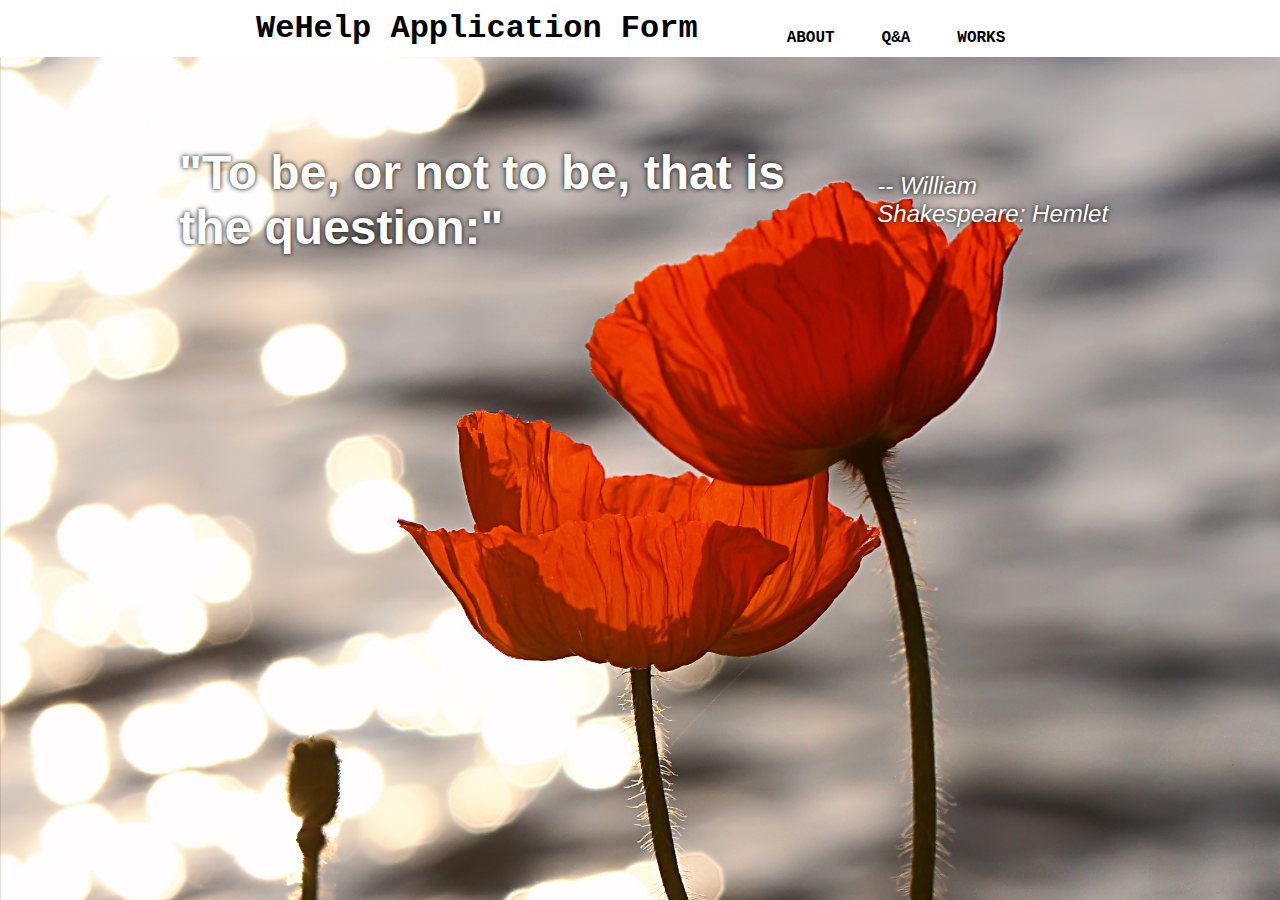
==== index.html @ 62c7c0e5 "Initial WeHelp application form" ====
<!DOCTYPE html>
<html lang="en">
<head>
    <meta charset="UTF-8">
    <meta http-equiv="X-UA-Compatible" content="IE=edge">
    <meta name="viewport" content="width=device-width, initial-scale=1.0">
    <title>WeHelp Application: Yu-An Chen</title>
    <link rel="stylesheet" type="text/css" href="style.css">
    <script type="text/javascript" src="menu.js"></script>
</head>
<body>
    <header>
        <div class="container">
            <span class="head">WeHelp Application Form</span>
            <nav>
                <div data-text="ABOUT" class="item" onclick="showContent('about');" onmouseover="overItem(this);" onmouseout="outItem(this);">ABOUT</div>
                <div data-text="Q&A" class="item" onclick="showContent('qa');" onmouseover="overItem(this);" onmouseout="outItem(this);">Q&A</div>
                <div data-text="WORKS" class="item" onclick="showContent('works');" onmouseover="overItem(this);" onmouseout="outItem(this);">WORKS</div>
            </nav>
        </div>
    </header>
    <main>
        <div id="initial" class="content showed-content">
            <div class="title">
                <h1>"To be, or not to be, that is the question:"</h1>
                <i>-- William Shakespeare: Hemlet</i>
            </div> 
        </div>
        <div id="about" class="content">
            <div class="box">
                <h3>兩百字內的個人簡介。</h3>
                <p>
                    我是Ann，目前在新竹科學園區擔任半導體工程師<br/>
                    在工作多年後想起兒時(?)的夢想曾經是唸資訊工程然後成為一名軟體工程師<br/>
                    於是重拾了學習程式語言之路...<br/>
                    <br/>
                    目前曾學過的語言有Python、C/C++及JavaScript，慢慢增進能力中<br/>
                    期待自己有一天能夠將興趣跟工作結合&#9994<br/>
                </p>
            </div>
        </div>
        <div id="qa" class="content">
            <div class="box">
                <h3>為了成為軟體工程師，曾做過什麼努力？若有具體專案作品請分享給我們。</h3>
                <p>
                    自己在約略二十年前(年齡曝露)曾自學過html，當時也有能力用記事本從無到有寫出網頁，並佐以來自於別人原始碼寫好的JavaScript特效(?)<br/>
                    因此在去年下旬有短暫兩至三週試圖自學JavaScript，利用的是<a href="https://javascript.info/" target="_blank">The Modern JavaScript Tutorial</a><br/>
                    後來覺得這樣練習的方式不夠有系統，今年上旬便決定開始在台大資訊系統訓練班修課<br/>
                    因當初曾在大學時修過C，先選擇python學習；後續想將基礎打好，繼續上了C/C++基礎程式設計，除了作業及期末專題外，持續在批改系統上刷題 (目前累積接近200題...)，也預計要繼續上資料結構及演算法<br/>
                    最近也剛好遇上前端入門的暑期密集班開課，將特休梭哈趁機接觸了前端，希望能藉這次機會累積前後端的實力！
                </p>           
            </div>
            <div class="box">
                <h3>如果參與這個計畫，會怎麼安排學習時間？</h3>
                <p>
                    目前仍是全職人士，預計會利用下班時間進行作業及完成每日進度報告<br/>
                    假日則至少會至每日八小時
                </p>
            </div>
            <div class="box">
                <h3>是否有想要加入的軟體公司？為什麼想加入該公司？</h3>
                <p>
                    有機會的話，還是會希望自己能夠加入像Google那樣的頂尖公司貢獻所長... <br/>
                    曾經參訪過他們的美國總部，感受到整個公司文化及氣氛是開放且自由的，令人心生嚮往<br/>
                    加上是知名的大公司，相信裡面肯定是臥虎藏龍，能夠獲得許多寶貴的經驗<br/>
                </p>
            </div>
            <div class="box">
                <h3>請描述一件你曾經碰到最困難的事情，如何克服？</h3>
                <p>
                    去年年中我自團隊的小leader晉升為正式leader，且是一個超過6人以上的技術團隊<br/>
                    讓過去幾乎沒有主力帶領團隊經驗、大都獨自完成手上專案的自己，一開始非常不習慣<br/>
                    必須將自己的工作模式由過去的單打獨鬥、轉換為領導其他人共同完成更大的專案<br/>
                    且要自行面對更高層級的對口，並能夠讓團隊中的工程師們適得其所<br/>
                    為此我調整心態，用比現行更高層級的角度去看待工作上遇到的問題，並著手訓練團隊成員，讓他們的能力足以完成交派的任務<br/>
                    同時提供舞台讓他們能夠在工作上發揮所長，而不是只有例行公事<br/>
                    最後順利地達成團隊目標並持續精進，主管對團隊的總體評價也進而提升<br/>
                    也成功地將自己對待工作的正向態度感染給團隊成員<br/>
                </p> 
            </div>
            <div class="box">
                <h3>關於這份申請網頁，請分享一個你開發時的技術心得。</h3>
                <p>
                    早期做網頁時都是使用frame去做主頁跟選單的切割，再利用超連結去連結到另外的分頁<br/>
                    此次利用div排版及CSS中display模式的切換，再搭配JavaScript的Event Handling相關語法即可達到分頁及選單都在同一份網頁內完成<br/>
                    也不禁讚嘆現在網頁技術發展之成熟... <span style="text-decoration: line-through;">難怪我後來想偷看原始碼都看不太懂了</span><br/>
                </p>
            </div>
        </div>
        <div id="works" class="content">
            <div class="box">
                <h3>Under construction...</h3>
            </div>
        </div>
    </main>
</body>
</html>
---- style.css ----
body{
    margin: 0px;
    background-image: url('Poppies_in_the_Sunset_on_Lake_Geneva.jpg');
    background-repeat: no-repeat;
    background-attachment: fixed;
    background-size: cover;
    font-size: 12pt; font-family: 'Gill Sans', 'Gill Sans MT', Calibri, 'Trebuchet MS', sans-serif;
}
a{
    text-decoration: none;
    font-weight: bold;
}
a:link{
    color: #000000;
}
a:visited{
    color: #000000;
}
a:focus{
    color: #ffffff;
}
a:hover{
    color: #ffffff;
    background: #ff4500; 
}
a:active{
    color: #ff4500;
    background: none;    
}
/* 讓標題跟選單固定在畫面正上方 */
header{
    width: 100%;
    position: fixed; top: 0;
    background-color: #ffffff;
    font-weight: bold;
}
/* 讓標題跟選單範圍是畫面的60% */
.container{
    margin: auto; padding: 10px;
    width: 60%;
    display: flex;
    justify-content: center;
    align-items: flex-end;
    flex-wrap: wrap;
}
/* 標題 */
.head{
    flex: 2;
    font-size: 24pt; font-weight: bold;
    font-family: 'Courier New', Courier, monospace;
}
/* 選單 */
nav{
    flex: 1;
    display: flex;
    justify-content: center;
    background-color: #ffffff;
    font-family: 'Courier New', Courier, monospace;
}
.item{
    flex: 1;
    text-align: center;
    cursor: pointer;            
}
/* 內容 */
main{
    /* 讓內容不會被固定位置的選單蓋住 */
    margin-top: 75px;
}
.content{
    display: none;
    margin: auto;
    width: 75%;
}
.showed-content{
    display: block;
    margin: auto;
    width: 75%;
}
.title{
    font-size: 24px;
    width: 100%;
    height: 250px;
    display: flex;
    align-items: center;
    color: #ffffff;
    text-shadow: #000 0 0 .2em;
}
.title>h1{
    margin: 2%;
}
.box{
    margin: 15px; padding: 15px;
    border-radius: 25px;
    background-color: rgba(255,255,255,0.3);
}
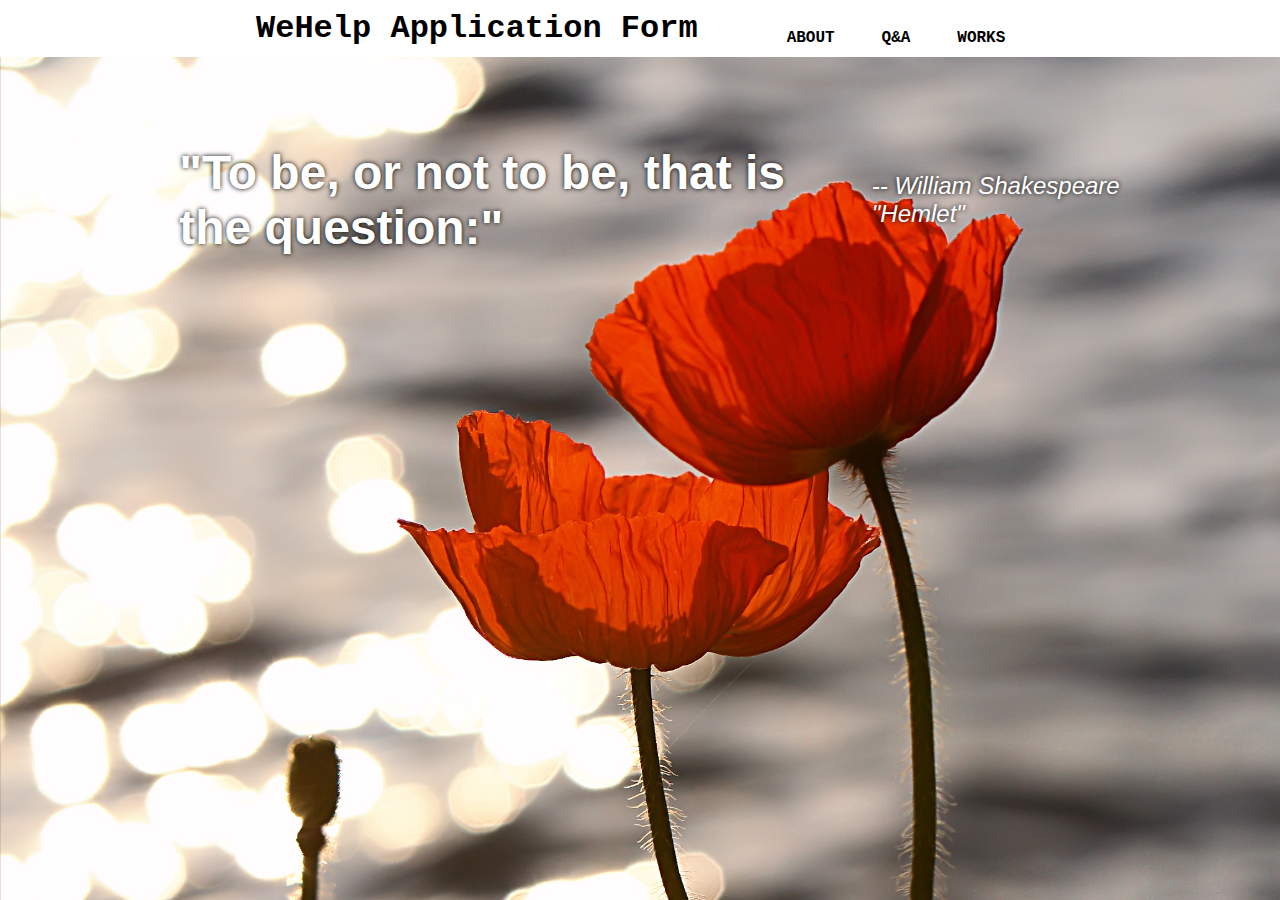
==== commit 1b49f32a: "Update index.html" ====
--- a/index.html
+++ b/index.html
@@ -23,7 +23,7 @@
         <div id="initial" class="content showed-content">
             <div class="title">
                 <h1>"To be, or not to be, that is the question:"</h1>
-                <i>-- William Shakespeare: Hemlet</i>
+                <i>-- William Shakespeare "Hemlet"</i>
             </div> 
         </div>
         <div id="about" class="content">
@@ -89,7 +89,12 @@
         </div>
         <div id="works" class="content">
             <div class="box">
-                <h3>Under construction...</h3>
+                <h3>Web Crawler by Python</h3>
+                <a href="https://github.com/ann-yachen/python_web_crawler" target="_blank">https://github.com/ann-yachen/python_web_crawler</a>
+                <p>
+                    簡易的Python網路爬蟲程式，利用Jupyter Notebook撰寫，<br/>
+                    執行後會抓取1976香水網站特定香水的價錢，並將其資料放置於excel file中，同時加註日期
+                </p>
             </div>
         </div>
     </main>
--- a/style.css
+++ b/style.css
@@ -1,96 +1,96 @@
-body{
-    margin: 0px;
-    background-image: url('Poppies_in_the_Sunset_on_Lake_Geneva.jpg');
-    background-repeat: no-repeat;
-    background-attachment: fixed;
-    background-size: cover;
-    font-size: 12pt; font-family: 'Gill Sans', 'Gill Sans MT', Calibri, 'Trebuchet MS', sans-serif;
-}
-a{
-    text-decoration: none;
-    font-weight: bold;
-}
-a:link{
-    color: #000000;
-}
-a:visited{
-    color: #000000;
-}
-a:focus{
-    color: #ffffff;
-}
-a:hover{
-    color: #ffffff;
-    background: #ff4500; 
-}
-a:active{
-    color: #ff4500;
-    background: none;    
-}
-/* 讓標題跟選單固定在畫面正上方 */
-header{
-    width: 100%;
-    position: fixed; top: 0;
-    background-color: #ffffff;
-    font-weight: bold;
-}
-/* 讓標題跟選單範圍是畫面的60% */
-.container{
-    margin: auto; padding: 10px;
-    width: 60%;
-    display: flex;
-    justify-content: center;
-    align-items: flex-end;
-    flex-wrap: wrap;
-}
-/* 標題 */
-.head{
-    flex: 2;
-    font-size: 24pt; font-weight: bold;
-    font-family: 'Courier New', Courier, monospace;
-}
-/* 選單 */
-nav{
-    flex: 1;
-    display: flex;
-    justify-content: center;
-    background-color: #ffffff;
-    font-family: 'Courier New', Courier, monospace;
-}
-.item{
-    flex: 1;
-    text-align: center;
-    cursor: pointer;            
-}
-/* 內容 */
-main{
-    /* 讓內容不會被固定位置的選單蓋住 */
-    margin-top: 75px;
-}
-.content{
-    display: none;
-    margin: auto;
-    width: 75%;
-}
-.showed-content{
-    display: block;
-    margin: auto;
-    width: 75%;
-}
-.title{
-    font-size: 24px;
-    width: 100%;
-    height: 250px;
-    display: flex;
-    align-items: center;
-    color: #ffffff;
-    text-shadow: #000 0 0 .2em;
-}
-.title>h1{
-    margin: 2%;
-}
-.box{
-    margin: 15px; padding: 15px;
-    border-radius: 25px;
-    background-color: rgba(255,255,255,0.3);
+body{
+    margin: 0px;
+    background-image: url('Poppies_in_the_Sunset_on_Lake_Geneva.jpg');
+    background-repeat: no-repeat;
+    background-attachment: fixed;
+    background-size: cover;
+    font-size: 12pt; font-family: 'Gill Sans', 'Gill Sans MT', Calibri, 'Trebuchet MS', sans-serif;
+}
+a{
+    text-decoration: none;
+    font-weight: bold;
+}
+a:link{
+    color: #000000;
+}
+a:visited{
+    color: #000000;
+}
+a:focus{
+    color: #ffffff;
+}
+a:hover{
+    color: #ffffff;
+    background: #ff4500; 
+}
+a:active{
+    color: #ff4500;
+    background: none;    
+}
+/* 讓標題跟選單固定在畫面正上方 */
+header{
+    width: 100%;
+    position: fixed; top: 0;
+    background-color: #ffffff;
+    font-weight: bold;
+}
+/* 讓標題跟選單範圍是畫面的60% */
+.container{
+    margin: auto; padding: 10px;
+    width: 60%;
+    display: flex;
+    justify-content: center;
+    align-items: flex-end;
+    flex-wrap: wrap;
+}
+/* 標題 */
+.head{
+    flex: 2;
+    font-size: 24pt; font-weight: bold;
+    font-family: 'Courier New', Courier, monospace;
+}
+/* 選單 */
+nav{
+    flex: 1;
+    display: flex;
+    justify-content: center;
+    background-color: #ffffff;
+    font-family: 'Courier New', Courier, monospace;
+}
+.item{
+    flex: 1;
+    text-align: center;
+    cursor: pointer;            
+}
+/* 內容 */
+main{
+    /* 讓內容不會被固定位置的選單蓋住 */
+    margin-top: 75px;
+}
+.content{
+    display: none;
+    margin: auto;
+    width: 75%;
+}
+.showed-content{
+    display: block;
+    margin: auto;
+    width: 75%;
+}
+.title{
+    font-size: 24px;
+    width: 100%;
+    height: 250px;
+    display: flex;
+    align-items: center;
+    color: #ffffff;
+    text-shadow: #000 0 0 .2em;
+}
+.title>h1{
+    margin: 2%;
+}
+.box{
+    margin: 15px; padding: 15px;
+    border-radius: 25px;
+    background-color: rgba(255,255,255,0.3);
 }